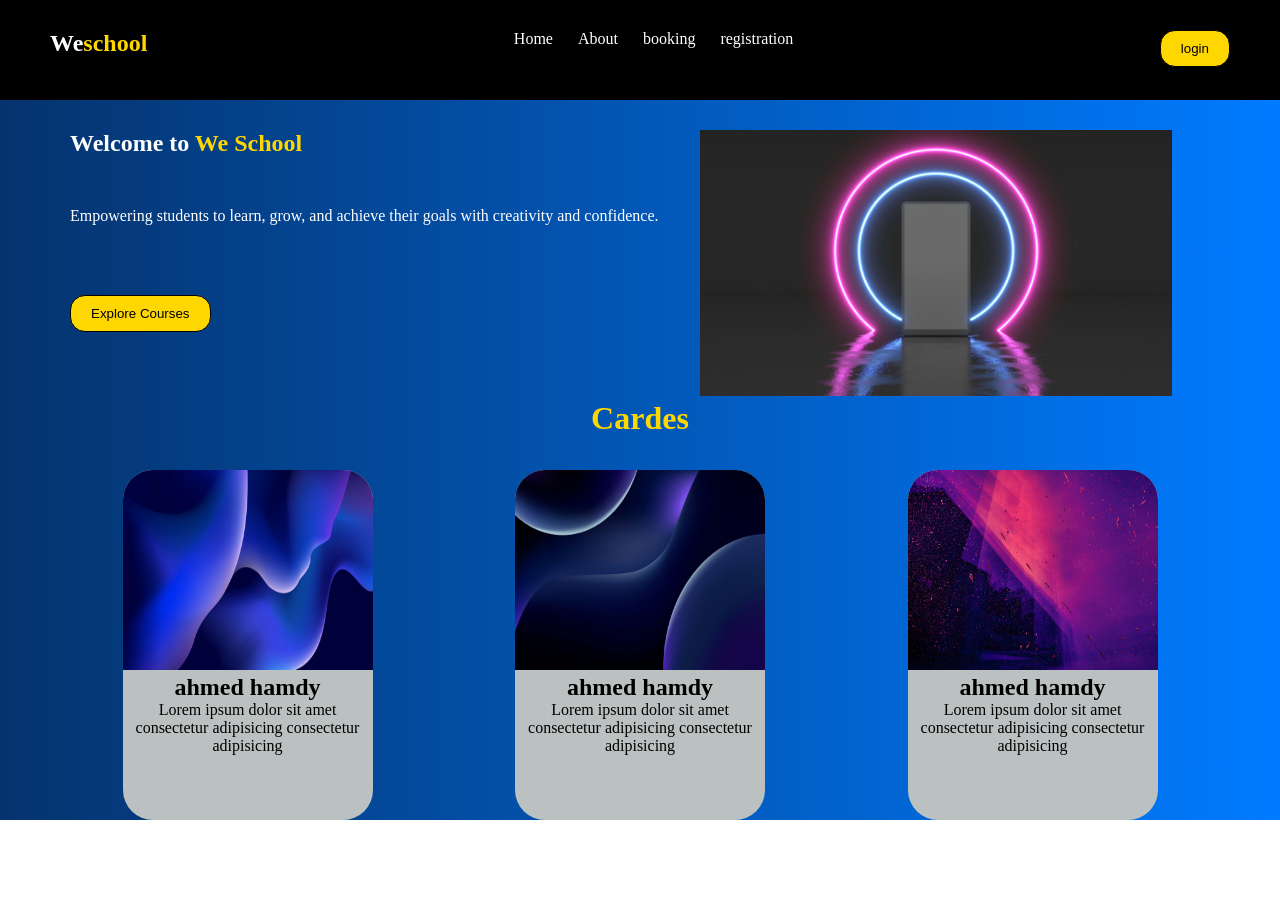
==== index.html @ 525c190c "first project" ====
<!DOCTYPE html>
<html lang="en">

<head>
    <meta charset="UTF-8">
    <meta name="viewport" content="width=device-width, initial-scale=1.0">
    <title>Document</title>
    <link rel="stylesheet" href="./styel.css">
</head>

<body>
    <header>
        <nav>
            <h1>We<span>school</span></h1>
            <ul>
                <li> <a href="#">Home</a></li>
                <li> <a href="#">About</a></li>
                <li> <a href="#">booking</a></li>
                <li><a href="#">registration</a></li>
            </ul>
            <button type="submit">login</button>
        </nav>

    </header>
    <section class="hero">
        <div class="hero-text">
            <h2>Welcome to <span class="span-hero-text">We School</span></h2>
            <p class="paragraph">Empowering students to learn, grow, and achieve their goals with creativity and
                confidence.</p>
            <button class="hero-btn">Explore Courses</button>
        </div>

        <div class="hero-img">
            <img src="./imges/bg4.jpg" alt="error">
        </div>
    </section>
    <div class="b2">
        <h1>Cardes</h1>
        <!-- <p>Lorem ipsum dolor sit amet consectetur adipisicing elit. Vel, similique necessitatibus.</p> -->
    </div>

    <section class="cards">
        <div class="item">
            <img src="./imges/IMG-20261012-WA0008.jpg" alt="error">
            <div class="txt">
                <h2>ahmed hamdy</h2>
                <p>Lorem ipsum dolor sit amet consectetur adipisicing consectetur adipisicing </p>
            </div>
        </div>
        <div class="item">
            <img src="./imges/IMG-20261012-WA0009.jpg" alt="error">
            <div class="txt">
                <h2>ahmed hamdy</h2>
                <p>Lorem ipsum dolor sit amet consectetur adipisicing consectetur adipisicing </p>
            </div>
        </div>
        <div class="item">
            <img src="./imges/IMG-20261012-WA0007.jpg" alt="error">
            <div class="txt">
                <h2>ahmed hamdy</h2>
                <p>Lorem ipsum dolor sit amet consectetur adipisicing consectetur adipisicing </p>
            </div>
        </div>
    </section>

</body>

</html>
---- styel.css ----
* {
    padding: 0;
    margin: 0;
    box-sizing: border-box;
}

header {
    padding: 30px 50px;
    /* background: linear-gradient(to right, red, blue, yellow); */
    /* background: linear-gradient(to right,red, blue, yellow); */
    background-color: black;
    width: 100%;
    height: 100px;
    /* background-size:cover; */
}

h1 {
    color: white;
}

span {
    color: gold;
}

nav {
    display: flex;
    justify-content: space-between;
}

ul {
    list-style: none;
    display: flex;
    justify-content: center;
    flex-direction: row;
    gap: 25px;
}

a {
    text-decoration: none;
    color: white;
    /* gap: 1px; */
    /* margin: 0 20px; */
    display: flex;
    justify-content: center;
    align-items: center;

}
a:hover{
    color:brown;
}

button {
    background-color: gold;
    color: black;
    border: 1px solid black;
    border-radius: 15px;
    /* width: 70px; */
    padding: 10px 20px;
}

button:hover {
    background-color: rgba(226, 194, 13, 0.783);
    color: white;
}

.hero {
    width: 100%;
    height: 300px;
    background: linear-gradient(to right, #05336e, #007bff);
    display: flex;
    flex-wrap: wrap;
    padding: 30px 50px 50px;
    /* margin-top:30px ; */
    gap: 20px;
}

.hero-text {
    width: 50%;
    margin: 0 20px;
}

.hero-btn {
    margin-top: 70px;
}

.hero-text h2 {
    color: white;
}

.paragraph {
    color: white;
    margin-top: 50px;
}

.hero-img {
    width: 40%;
}
.hero-img:hover{
    transform: scale(.5);
}

.hero-img img {
    width: 100%;
}

.cards {
    width: 100%;
    display: flex;
    flex-direction: row;
    text-align: center;
    justify-content: space-evenly;
    /* margin-top:295px; */
    gap: 20px;
    background: linear-gradient(to right, #05336e, #007bff);
}

/* .cards:hover{
    transform: translateY(-10px);
} */
.item {
    overflow: hidden;
    border-radius: 30px;
    background-color: rgb(187, 193, 193);
    width: 250px;
    height: 350px;
}

.item:hover img {
    transform: scale(.9);

}

.item img {
    width: 100%;
    height: 200px;
}

.txt {
    text-align: center;
}

.b2 h1 {
    color: gold;
    /* margin-top:20px ; */
}

.b2 {
    margin: auto;
    background: linear-gradient(to right, #05336e, #007bff);
    height: 70px;
    text-align: center;


}

@media screen and (max-width:600px) {
    .item{
        width: 50%;
        background-color: yellowgreen;
        display:inline-block;
    }

}
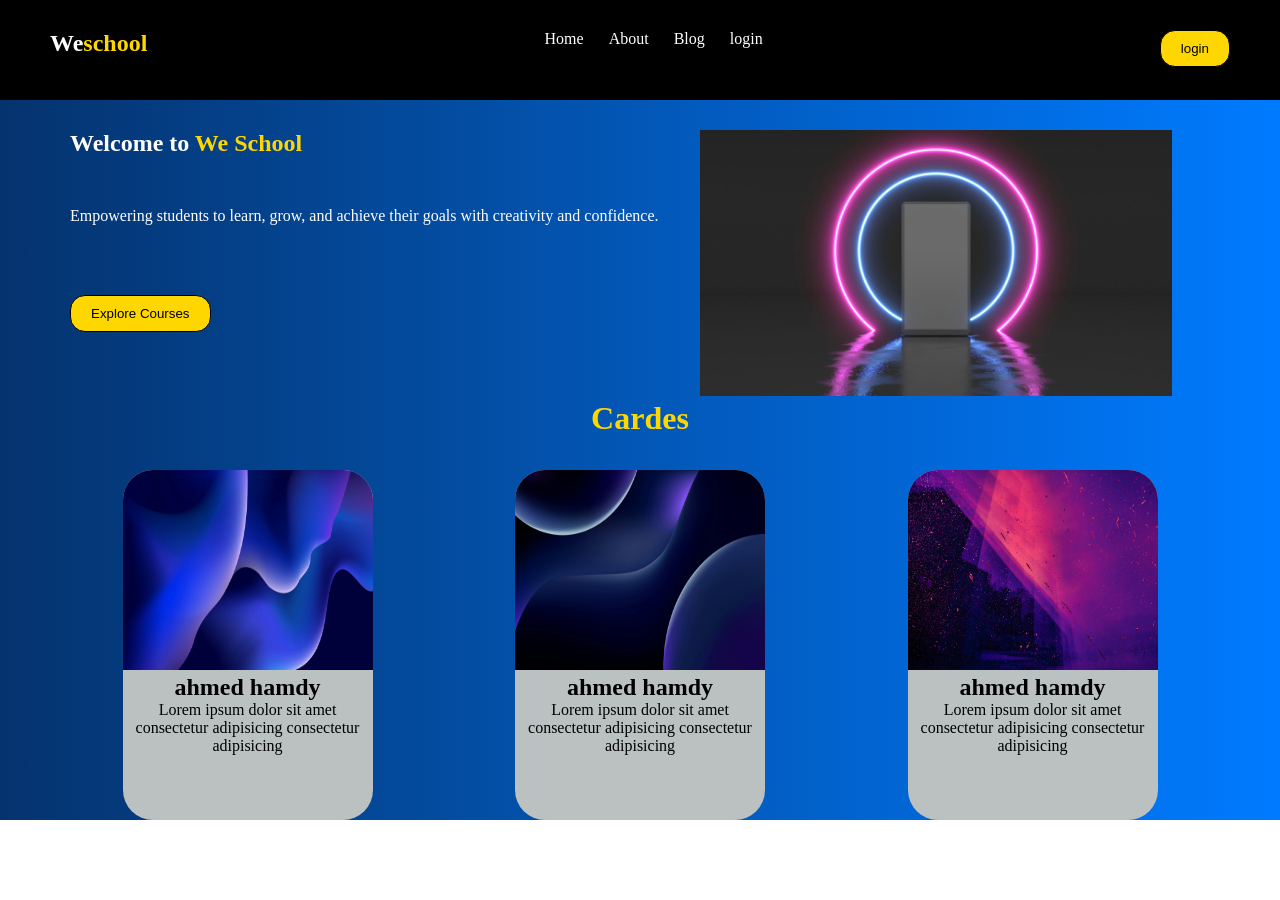
==== commit b0f76059: "After adjusts" ====
--- a/index.html
+++ b/index.html
@@ -14,9 +14,9 @@
             <h1>We<span>school</span></h1>
             <ul>
                 <li> <a href="#">Home</a></li>
-                <li> <a href="#">About</a></li>
-                <li> <a href="#">booking</a></li>
-                <li><a href="#">registration</a></li>
+                <li> <a href="./About.html">About</a></li>
+                <li> <a href="./Blog.html">Blog</a></li>
+                <li><a href="./login.html">login</a></li>
             </ul>
             <button type="submit">login</button>
         </nav>
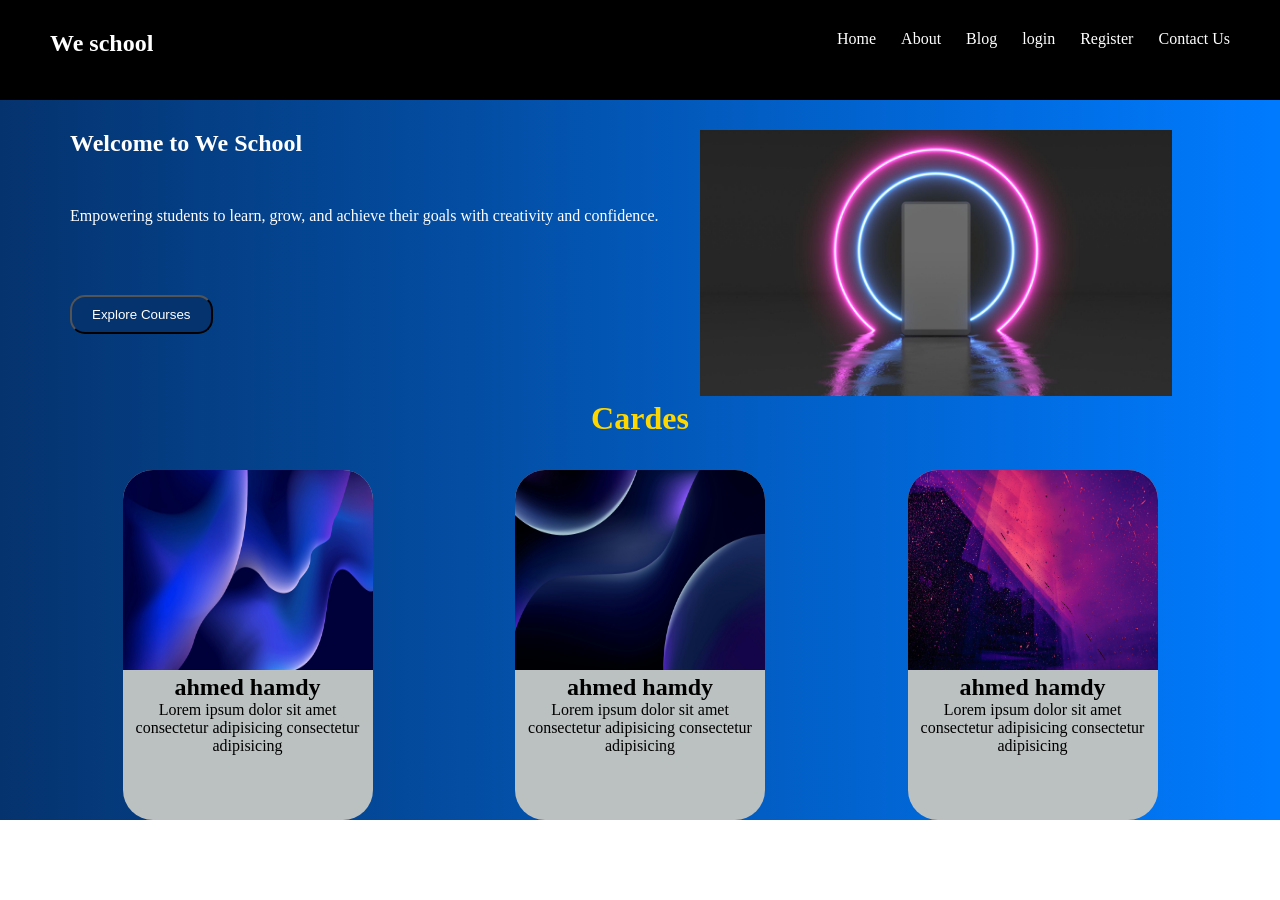
==== commit 768f51cc: "Final output" ====
--- a/index.html
+++ b/index.html
@@ -11,20 +11,21 @@
 <body>
     <header>
         <nav>
-            <h1>We<span>school</span></h1>
+            <h1>We school</h1>
             <ul>
-                <li> <a href="#">Home</a></li>
+                <li> <a href="./Home.html">Home</a></li>
                 <li> <a href="./About.html">About</a></li>
                 <li> <a href="./Blog.html">Blog</a></li>
                 <li><a href="./login.html">login</a></li>
+                <li><a href="./Register.html">Register</a></li>
+                <li><a href="./Contact Us.html">Contact Us</a></li>
             </ul>
-            <button type="submit">login</button>
         </nav>
 
     </header>
     <section class="hero">
         <div class="hero-text">
-            <h2>Welcome to <span class="span-hero-text">We School</span></h2>
+            <h2>Welcome to We School</h2>
             <p class="paragraph">Empowering students to learn, grow, and achieve their goals with creativity and
                 confidence.</p>
             <button class="hero-btn">Explore Courses</button>
--- a/styel.css
+++ b/styel.css
@@ -6,22 +6,14 @@
 
 header {
     padding: 30px 50px;
-    /* background: linear-gradient(to right, red, blue, yellow); */
-    /* background: linear-gradient(to right,red, blue, yellow); */
     background-color: black;
     width: 100%;
     height: 100px;
-    /* background-size:cover; */
 }
 
 h1 {
     color: white;
 }
-
-span {
-    color: gold;
-}
-
 nav {
     display: flex;
     justify-content: space-between;
@@ -38,8 +30,6 @@
 a {
     text-decoration: none;
     color: white;
-    /* gap: 1px; */
-    /* margin: 0 20px; */
     display: flex;
     justify-content: center;
     align-items: center;
@@ -48,21 +38,17 @@
 a:hover{
     color:brown;
 }
-
-button {
-    background-color: gold;
-    color: black;
-    border: 1px solid black;
+button{
+    margin-top: 30px;
+    background-color: #05336e;
+    color: white;
+    padding:10px 20px;
     border-radius: 15px;
-    /* width: 70px; */
-    padding: 10px 20px;
 }
-
-button:hover {
-    background-color: rgba(226, 194, 13, 0.783);
-    color: white;
+button:hover{
+    background-color: #05326e89;
+    color: gold;
 }
-
 .hero {
     width: 100%;
     height: 300px;
@@ -141,7 +127,6 @@
 
 .b2 h1 {
     color: gold;
-    /* margin-top:20px ; */
 }
 
 .b2 {
